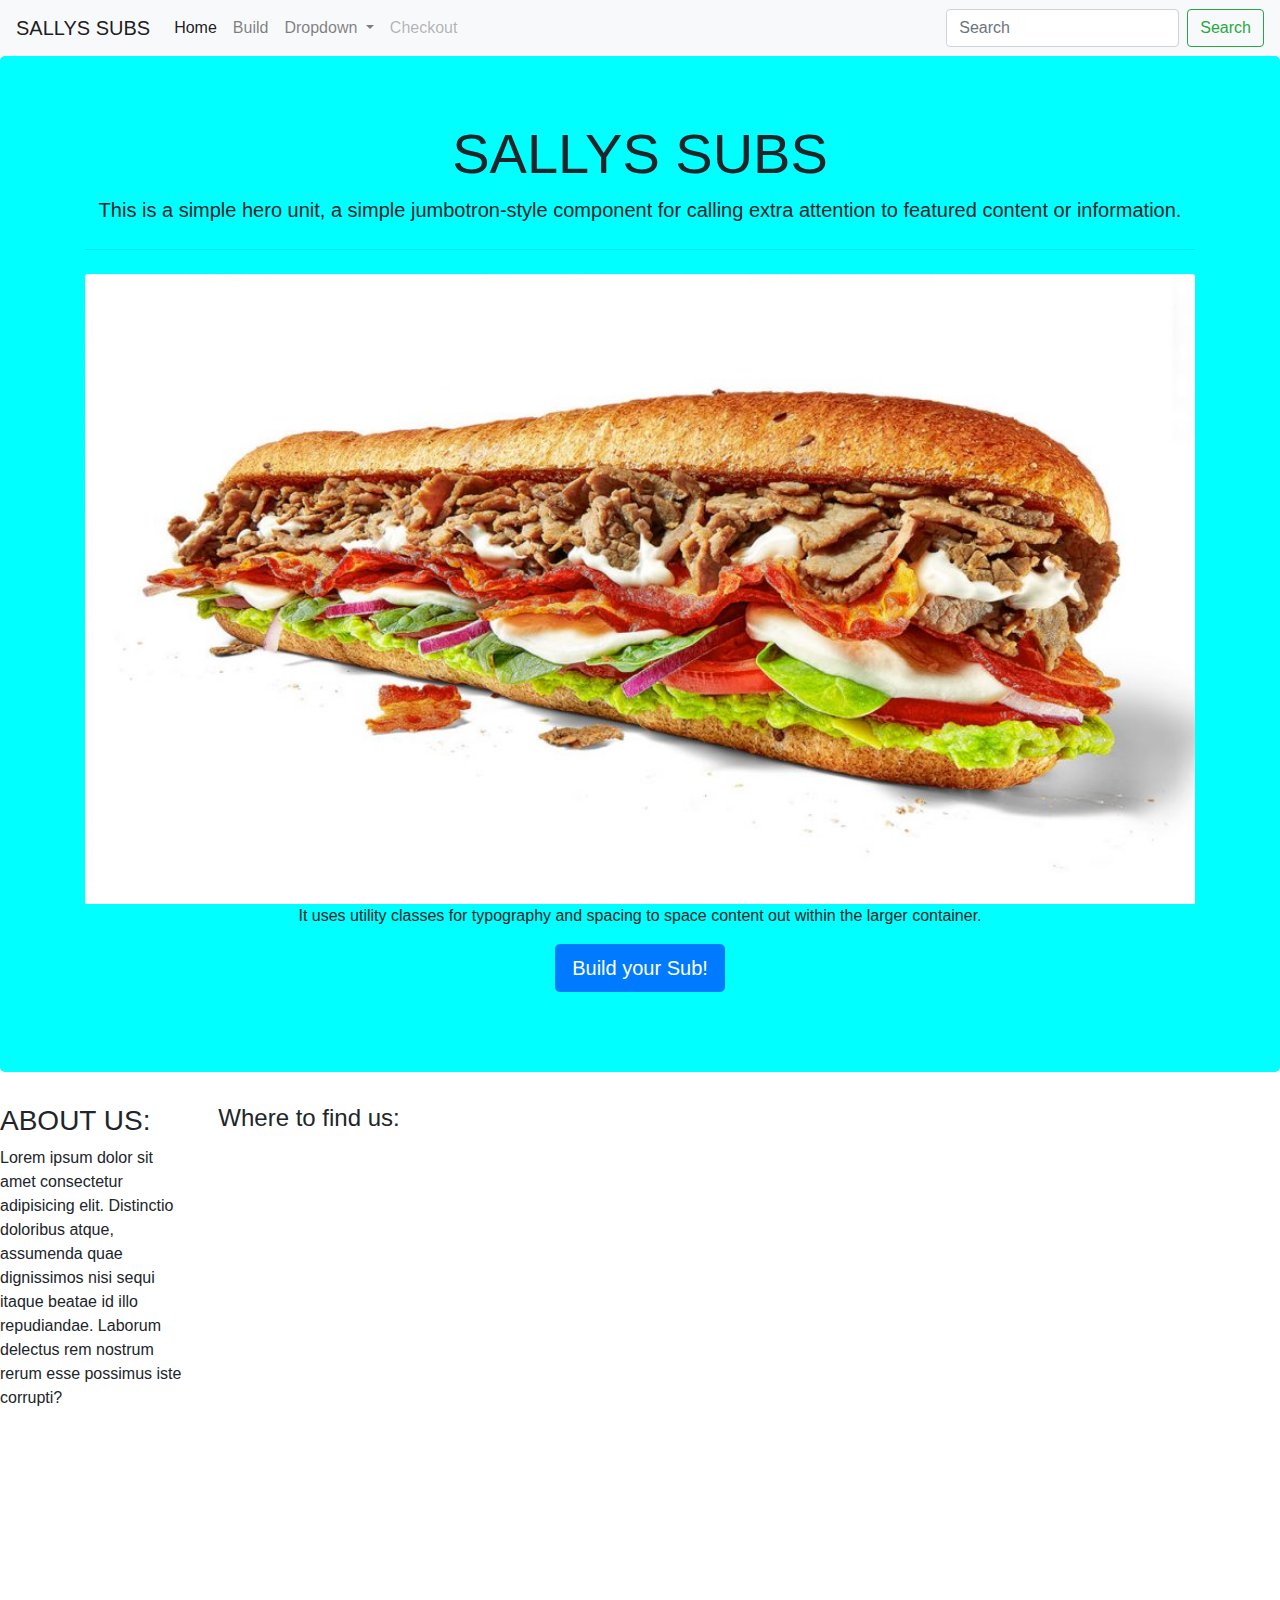
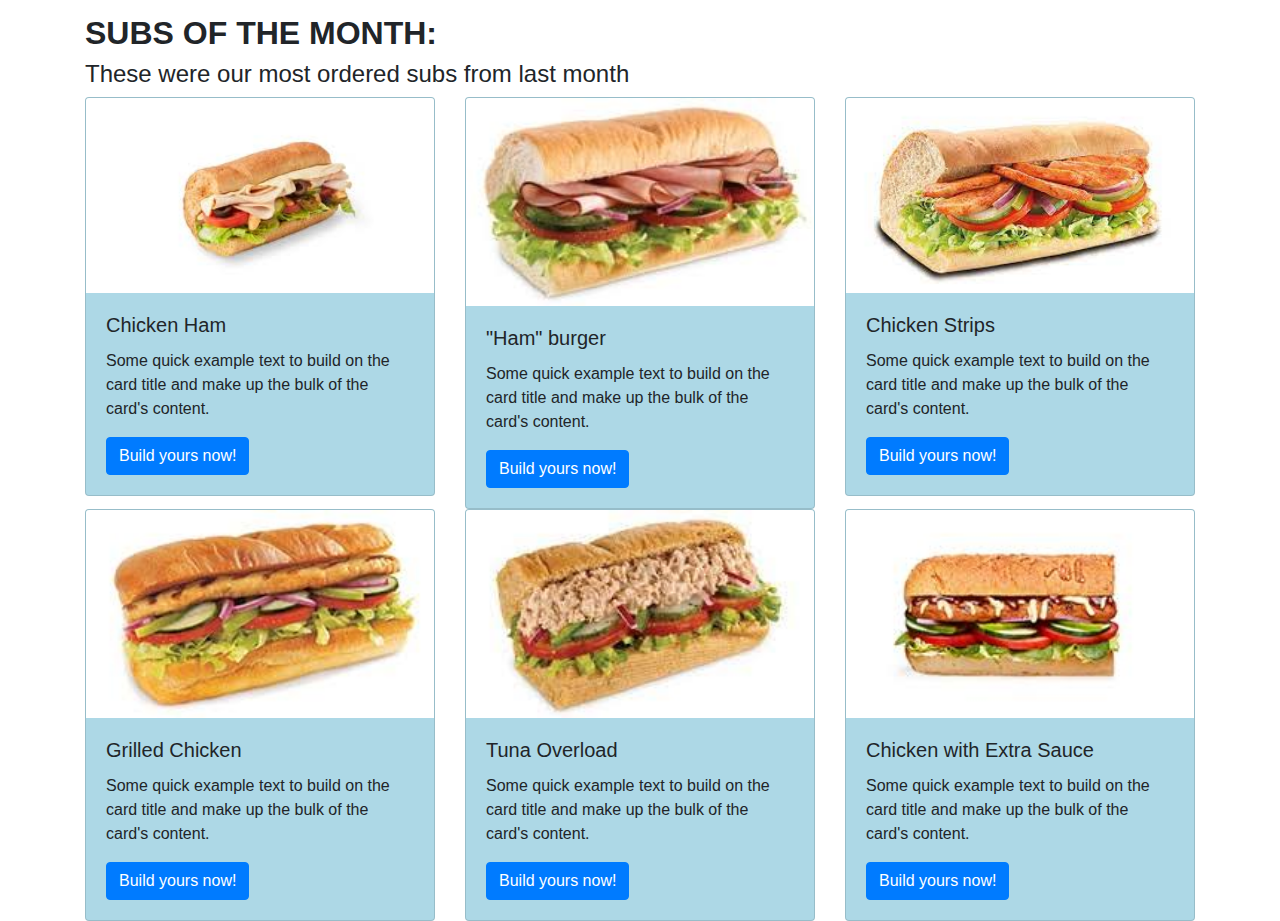
==== index.html @ 2de8fcfa "progress 2" ====
<!doctype html>
<html lang="en">
  <head>
    <!-- Required meta tags -->
    <meta charset="utf-8">
    <meta name="viewport" content="width=device-width, initial-scale=1, shrink-to-fit=no">

    <!-- Bootstrap CSS -->
    <link rel="stylesheet" href="https://cdn.jsdelivr.net/npm/bootstrap@4.0.0/dist/css/bootstrap.min.css" integrity="sha384-Gn5384xqQ1aoWXA+058RXPxPg6fy4IWvTNh0E263XmFcJlSAwiGgFAW/dAiS6JXm" crossorigin="anonymous">
    <link rel="stylesheet" href="css/main.css">

    <script src="https://code.jquery.com/jquery-3.2.1.slim.min.js" integrity="sha384-KJ3o2DKtIkvYIK3UENzmM7KCkRr/rE9/Qpg6aAZGJwFDMVNA/GpGFF93hXpG5KkN" crossorigin="anonymous"></script>
    <script src="https://cdn.jsdelivr.net/npm/popper.js@1.12.9/dist/umd/popper.min.js" integrity="sha384-ApNbgh9B+Y1QKtv3Rn7W3mgPxhU9K/ScQsAP7hUibX39j7fakFPskvXusvfa0b4Q" crossorigin="anonymous"></script>
    <script src="https://cdn.jsdelivr.net/npm/bootstrap@4.0.0/dist/js/bootstrap.min.js" integrity="sha384-JZR6Spejh4U02d8jOt6vLEHfe/JQGiRRSQQxSfFWpi1MquVdAyjUar5+76PVCmYl" crossorigin="anonymous"></script>


    <title>Alexia Cahi, Term 2 project</title>
  </head>

  <body>
    <nav class="navbar navbar-expand-lg navbar-light bg-light">
        <a class="navbar-brand" href="#">SALLYS SUBS</a>
        <button class="navbar-toggler" type="button" data-toggle="collapse" data-target="#navbarSupportedContent" aria-controls="navbarSupportedContent" aria-expanded="false" aria-label="Toggle navigation">
          <span class="navbar-toggler-icon"></span>
        </button>
      
        <div class="collapse navbar-collapse" id="navbarSupportedContent">
          <ul class="navbar-nav mr-auto">
            <li class="nav-item active">
              <a class="nav-link" href="pages/home.html">Home <span class="sr-only">(current)</span></a>
            </li>
            <li class="nav-item">
              <a class="nav-link" href="pages/build.html">Build</a>
            </li>
            <li class="nav-item dropdown">
              <a class="nav-link dropdown-toggle" href="#" id="navbarDropdown" role="button" data-toggle="dropdown" aria-haspopup="true" aria-expanded="false">
                Dropdown
              </a>
              <div class="dropdown-menu" aria-labelledby="navbarDropdown">
                <a class="dropdown-item" href="#">Action</a>
                <a class="dropdown-item" href="#">Another action</a>
                <div class="dropdown-divider"></div>
                <a class="dropdown-item" href="#">Something else here</a>
              </div>
            </li>
            <li class="nav-item">
              <a class="nav-link disabled" href="pages/checkout.html">Checkout</a>
            </li>
          </ul>
          <form class="form-inline my-2 my-lg-0">
            <input class="form-control mr-sm-2" type="search" placeholder="Search" aria-label="Search">
            <button class="btn btn-outline-success my-2 my-sm-0" type="submit">Search</button>
          </form>
        </div>
    </nav>

      <header>
        <div class="jumbotron">
            <div class="container">
            <h1 class="display-4">SALLYS SUBS</h1>
            <p class="lead">This is a simple hero unit, a simple jumbotron-style component for calling extra attention to featured content or information.</p>
            <hr class="my-4">
            <img class="card-img-top" src="images/Homepage image.jpg" alt="homepage image">
            <p>It uses utility classes for typography and spacing to space content out within the larger container.</p>
            <p class="lead">
              <a class="btn btn-primary btn-lg" href="pages/build.html" role="button">Build your Sub!</a>
            </p>
            </div>
          </div>
      </header>

      <div class="row">
        <div class="col-2">
            <h3>ABOUT US:</h3>
            <p>Lorem ipsum dolor sit amet consectetur adipisicing elit. Distinctio doloribus atque, assumenda quae dignissimos nisi sequi itaque beatae id illo repudiandae. Laborum delectus rem nostrum rerum esse possimus iste corrupti?</p>
        </div>
        <div class="col-2">
            <h4>Where to find us:</h4>
            <p><iframe src="https://www.google.com/maps/embed?pb=!1m18!1m12!1m3!1d3589.321356159205!2d28.206956674801063!3d-25.89180435132283!2m3!1f0!2f0!3f0!3m2!1i1024!2i768!4f13.1!3m3!1m2!1s0x1e956608911ce097%3A0x519896b4b6eda40a!2sOpen%20Window!5e0!3m2!1sen!2sza!4v1684965975773!5m2!1sen!2sza" width="600" height="450" style="border:0;" allowfullscreen="" loading="lazy" referrerpolicy="no-referrer-when-downgrade"></iframe></p>
        </div>
      </div>



    <div class="container">
        <h2><b>SUBS OF THE MONTH:</b></h2>
        <h4>These were our most ordered subs from last month</h4>
        <div class="row">
            <div class="col-4">
                <div class="card" style="width: 100%">
                    <img class="card-img-top" src="images/sub 1.jfif" alt="sub 1">
                    <div class="card-body">
                      <h5 class="card-title">Chicken Ham</h5>
                      <p class="card-text">Some quick example text to build on the card title and make up the bulk of the card's content.</p>
                      <a href="pages/build.html" class="btn btn-primary">Build yours now!</a>
                    </div>
                  </div>
            </div>

            <div class="col-4">
                <div class="card" style="width: 100%">
                    <img class="card-img-top" src="images/sub 2.jfif" alt="sub 2">
                    <div class="card-body">
                      <h5 class="card-title">"Ham" burger</h5>
                      <p class="card-text">Some quick example text to build on the card title and make up the bulk of the card's content.</p>
                      <a href="pages/build.html" class="btn btn-primary">Build yours now!</a>
                    </div>
                  </div>
            </div>

            <div class="col-4">
                <div class="card" style="width: 100%">
                    <img class="card-img-top" src="images/sub 3.jfif" alt="sub 3">
                    <div class="card-body">
                      <h5 class="card-title">Chicken Strips</h5>
                      <p class="card-text">Some quick example text to build on the card title and make up the bulk of the card's content.</p>
                      <a href="pages/build.html" class="btn btn-primary">Build yours now!</a>
                    </div>
                  </div>
            </div>
        </div>
    </div>

    <div class="container">
        <div class="row">
            <div class="col-4">
                <div class="card" style="width: 100%">
                    <img class="card-img-top" src="images/sub 4.jfif" alt="sub 4">
                    <div class="card-body">
                      <h5 class="card-title">Grilled Chicken</h5>
                      <p class="card-text">Some quick example text to build on the card title and make up the bulk of the card's content.</p>
                      <a href="pages/build.html" class="btn btn-primary">Build yours now!</a>
                    </div>
                  </div>
            </div>

            <div class="col-4">
                <div class="card" style="width: 100%">
                    <img class="card-img-top" src="images/sub 5.jfif" alt="sub 5">
                    <div class="card-body">
                      <h5 class="card-title">Tuna Overload</h5>
                      <p class="card-text">Some quick example text to build on the card title and make up the bulk of the card's content.</p>
                      <a href="pages/build.html" class="btn btn-primary">Build yours now!</a>
                    </div>
                  </div>
            </div>

            <div class="col-4">
                <div class="card" style="width: 100%">
                    <img class="card-img-top" src="images/sub 6.jfif" alt="sub 6">
                    <div class="card-body">
                      <h5 class="card-title">Chicken with Extra Sauce</h5>
                      <p class="card-text">Some quick example text to build on the card title and make up the bulk of the card's content.</p>
                      <a href="pages/build.html" class="btn btn-primary">Build yours now!</a>
                    </div>
                  </div>
            </div>
        </div>
    </div>

  </body>
</html>
---- css/main.css ----
.jumbotron{
    background-color: aqua;
    text-align: center;
}

.card{
    background-color: lightblue;
}
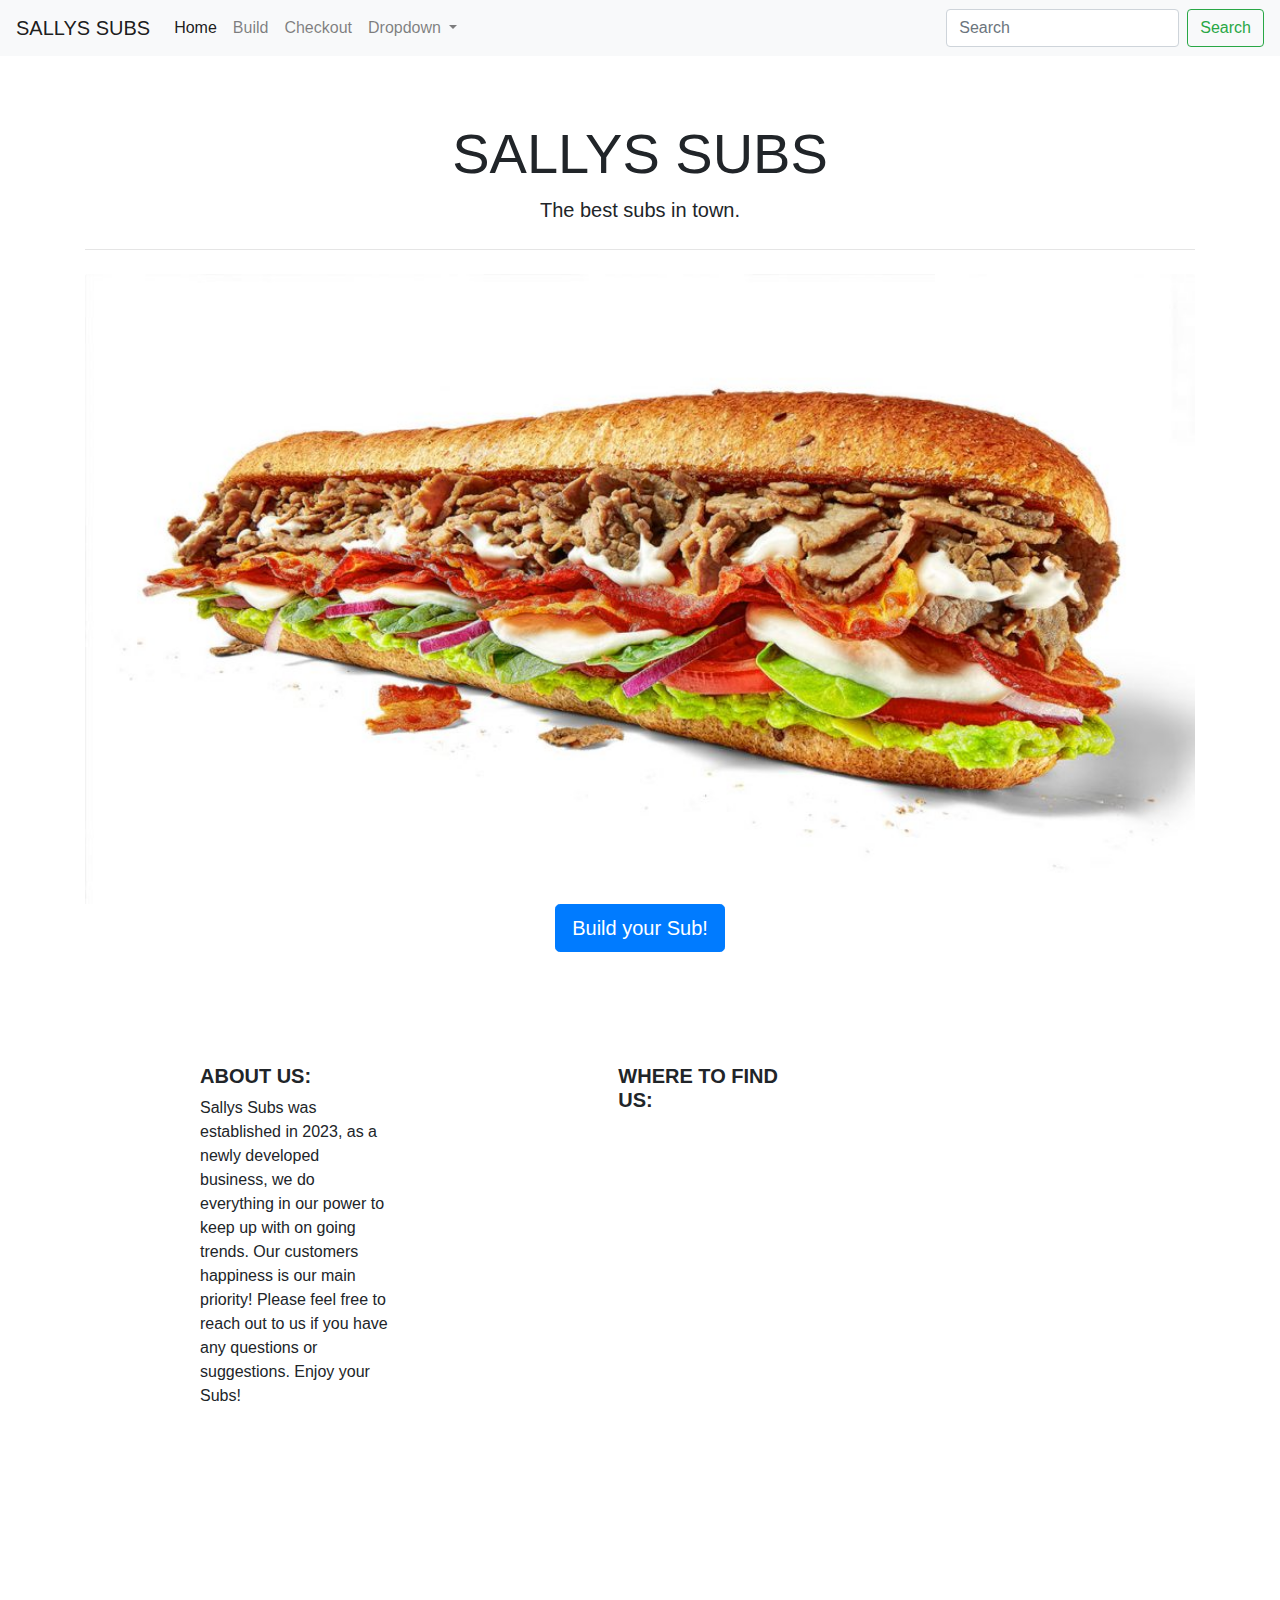
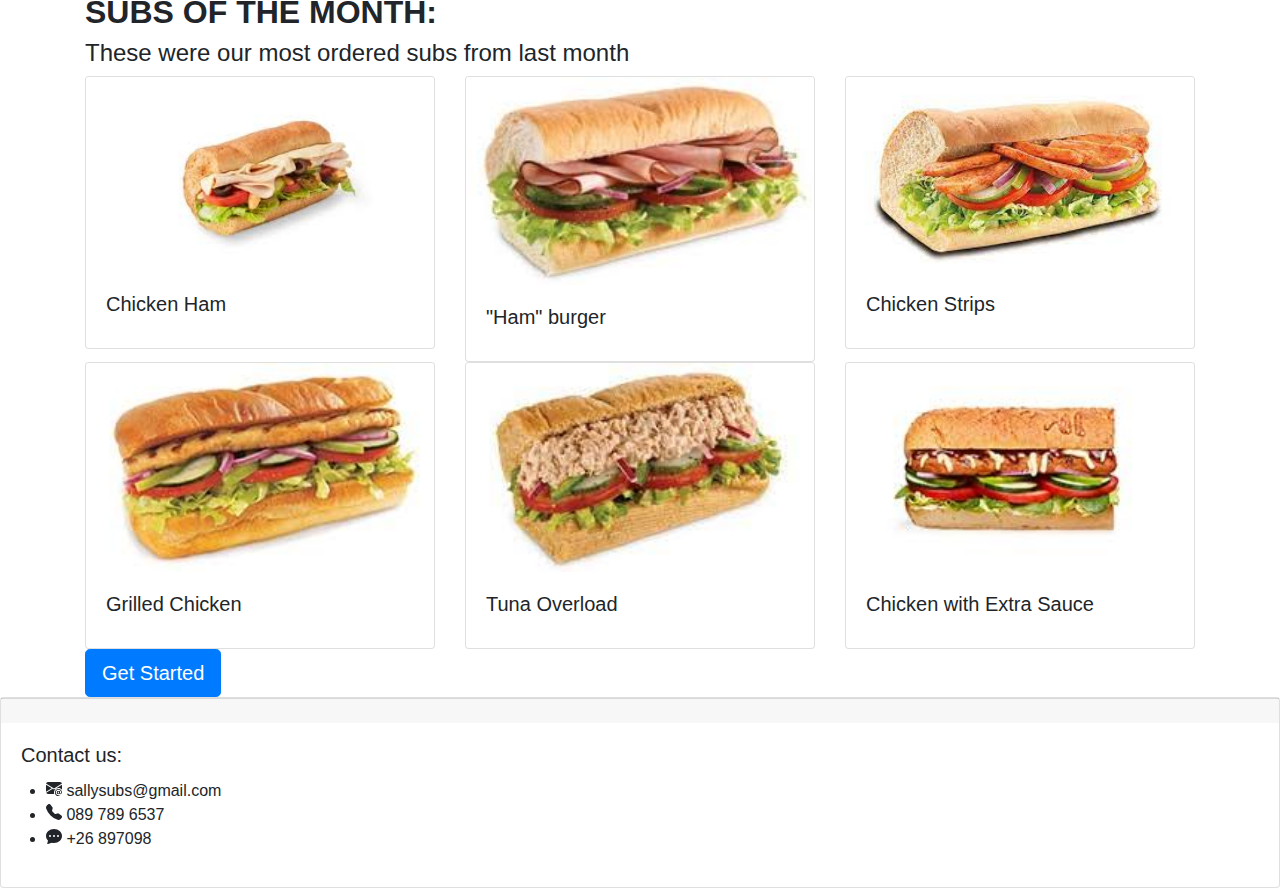
==== commit 9080c032: "Final commit" ====
--- a/index.html
+++ b/index.html
@@ -32,6 +32,9 @@
             <li class="nav-item">
               <a class="nav-link" href="pages/build.html">Build</a>
             </li>
+            <li class="nav-item">
+              <a class="nav-link" href="pages/checkout.html">Checkout</a>
+            </li>
             <li class="nav-item dropdown">
               <a class="nav-link dropdown-toggle" href="#" id="navbarDropdown" role="button" data-toggle="dropdown" aria-haspopup="true" aria-expanded="false">
                 Dropdown
@@ -42,9 +45,6 @@
                 <div class="dropdown-divider"></div>
                 <a class="dropdown-item" href="#">Something else here</a>
               </div>
-            </li>
-            <li class="nav-item">
-              <a class="nav-link disabled" href="pages/checkout.html">Checkout</a>
             </li>
           </ul>
           <form class="form-inline my-2 my-lg-0">
@@ -57,12 +57,10 @@
       <header>
         <div class="jumbotron">
             <div class="container">
-            <h1 class="display-4">SALLYS SUBS</h1>
-            <p class="lead">This is a simple hero unit, a simple jumbotron-style component for calling extra attention to featured content or information.</p>
+            <h1 class="display-4"><b>SALLYS SUBS</b></h1>
+            <p class="lead">The  best subs in town.</p>
             <hr class="my-4">
             <img class="card-img-top" src="images/Homepage image.jpg" alt="homepage image">
-            <p>It uses utility classes for typography and spacing to space content out within the larger container.</p>
-            <p class="lead">
               <a class="btn btn-primary btn-lg" href="pages/build.html" role="button">Build your Sub!</a>
             </p>
             </div>
@@ -71,11 +69,11 @@
 
       <div class="row">
         <div class="col-2">
-            <h3>ABOUT US:</h3>
-            <p>Lorem ipsum dolor sit amet consectetur adipisicing elit. Distinctio doloribus atque, assumenda quae dignissimos nisi sequi itaque beatae id illo repudiandae. Laborum delectus rem nostrum rerum esse possimus iste corrupti?</p>
+            <h5><b>ABOUT US:</b></h5>
+            <p>Sallys Subs was established in 2023, as a newly developed business, we do everything in our power to keep up with on going trends. Our customers happiness is our main priority! Please feel free to reach out to us if you have any questions or suggestions. Enjoy your Subs!</p>
         </div>
         <div class="col-2">
-            <h4>Where to find us:</h4>
+            <h5><b>WHERE TO FIND US:</b></h5>
             <p><iframe src="https://www.google.com/maps/embed?pb=!1m18!1m12!1m3!1d3589.321356159205!2d28.206956674801063!3d-25.89180435132283!2m3!1f0!2f0!3f0!3m2!1i1024!2i768!4f13.1!3m3!1m2!1s0x1e956608911ce097%3A0x519896b4b6eda40a!2sOpen%20Window!5e0!3m2!1sen!2sza!4v1684965975773!5m2!1sen!2sza" width="600" height="450" style="border:0;" allowfullscreen="" loading="lazy" referrerpolicy="no-referrer-when-downgrade"></iframe></p>
         </div>
       </div>
@@ -91,8 +89,6 @@
                     <img class="card-img-top" src="images/sub 1.jfif" alt="sub 1">
                     <div class="card-body">
                       <h5 class="card-title">Chicken Ham</h5>
-                      <p class="card-text">Some quick example text to build on the card title and make up the bulk of the card's content.</p>
-                      <a href="pages/build.html" class="btn btn-primary">Build yours now!</a>
                     </div>
                   </div>
             </div>
@@ -102,8 +98,6 @@
                     <img class="card-img-top" src="images/sub 2.jfif" alt="sub 2">
                     <div class="card-body">
                       <h5 class="card-title">"Ham" burger</h5>
-                      <p class="card-text">Some quick example text to build on the card title and make up the bulk of the card's content.</p>
-                      <a href="pages/build.html" class="btn btn-primary">Build yours now!</a>
                     </div>
                   </div>
             </div>
@@ -113,8 +107,6 @@
                     <img class="card-img-top" src="images/sub 3.jfif" alt="sub 3">
                     <div class="card-body">
                       <h5 class="card-title">Chicken Strips</h5>
-                      <p class="card-text">Some quick example text to build on the card title and make up the bulk of the card's content.</p>
-                      <a href="pages/build.html" class="btn btn-primary">Build yours now!</a>
                     </div>
                   </div>
             </div>
@@ -128,8 +120,6 @@
                     <img class="card-img-top" src="images/sub 4.jfif" alt="sub 4">
                     <div class="card-body">
                       <h5 class="card-title">Grilled Chicken</h5>
-                      <p class="card-text">Some quick example text to build on the card title and make up the bulk of the card's content.</p>
-                      <a href="pages/build.html" class="btn btn-primary">Build yours now!</a>
                     </div>
                   </div>
             </div>
@@ -139,8 +129,6 @@
                     <img class="card-img-top" src="images/sub 5.jfif" alt="sub 5">
                     <div class="card-body">
                       <h5 class="card-title">Tuna Overload</h5>
-                      <p class="card-text">Some quick example text to build on the card title and make up the bulk of the card's content.</p>
-                      <a href="pages/build.html" class="btn btn-primary">Build yours now!</a>
                     </div>
                   </div>
             </div>
@@ -150,13 +138,37 @@
                     <img class="card-img-top" src="images/sub 6.jfif" alt="sub 6">
                     <div class="card-body">
                       <h5 class="card-title">Chicken with Extra Sauce</h5>
-                      <p class="card-text">Some quick example text to build on the card title and make up the bulk of the card's content.</p>
-                      <a href="pages/build.html" class="btn btn-primary">Build yours now!</a>
                     </div>
                   </div>
             </div>
+
+          <div class="container">
+            <a class="btn btn-primary btn-lg" href="pages/build.html" role="button">Get Started</a>
+          </div>
+
         </div>
     </div>
+  </body>
 
-  </body>
+  <div class="card">
+    <div class="card-footer">
+    </div>
+    <div class="card-body">
+      <h5 class="card-title">Contact us:</h5>
+      <div class="row">
+        <ul>
+          <li><svg xmlns="http://www.w3.org/2000/svg" width="16" height="16" fill="currentColor" class="bi bi-envelope-at-fill" viewBox="0 0 16 16">
+            <path d="M2 2A2 2 0 0 0 .05 3.555L8 8.414l7.95-4.859A2 2 0 0 0 14 2H2Zm-2 9.8V4.698l5.803 3.546L0 11.801Zm6.761-2.97-6.57 4.026A2 2 0 0 0 2 14h6.256A4.493 4.493 0 0 1 8 12.5a4.49 4.49 0 0 1 1.606-3.446l-.367-.225L8 9.586l-1.239-.757ZM16 9.671V4.697l-5.803 3.546.338.208A4.482 4.482 0 0 1 12.5 8c1.414 0 2.675.652 3.5 1.671Z"/>
+            <path d="M15.834 12.244c0 1.168-.577 2.025-1.587 2.025-.503 0-1.002-.228-1.12-.648h-.043c-.118.416-.543.643-1.015.643-.77 0-1.259-.542-1.259-1.434v-.529c0-.844.481-1.4 1.26-1.4.585 0 .87.333.953.63h.03v-.568h.905v2.19c0 .272.18.42.411.42.315 0 .639-.415.639-1.39v-.118c0-1.277-.95-2.326-2.484-2.326h-.04c-1.582 0-2.64 1.067-2.64 2.724v.157c0 1.867 1.237 2.654 2.57 2.654h.045c.507 0 .935-.07 1.18-.18v.731c-.219.1-.643.175-1.237.175h-.044C10.438 16 9 14.82 9 12.646v-.214C9 10.36 10.421 9 12.485 9h.035c2.12 0 3.314 1.43 3.314 3.034v.21Zm-4.04.21v.227c0 .586.227.8.581.8.31 0 .564-.17.564-.743v-.367c0-.516-.275-.708-.572-.708-.346 0-.573.245-.573.791Z"/>
+          </svg> sallysubs@gmail.com</li>
+          <li><svg xmlns="http://www.w3.org/2000/svg" width="16" height="16" fill="currentColor" class="bi bi-telephone-fill" viewBox="0 0 16 16">
+            <path fill-rule="evenodd" d="M1.885.511a1.745 1.745 0 0 1 2.61.163L6.29 2.98c.329.423.445.974.315 1.494l-.547 2.19a.678.678 0 0 0 .178.643l2.457 2.457a.678.678 0 0 0 .644.178l2.189-.547a1.745 1.745 0 0 1 1.494.315l2.306 1.794c.829.645.905 1.87.163 2.611l-1.034 1.034c-.74.74-1.846 1.065-2.877.702a18.634 18.634 0 0 1-7.01-4.42 18.634 18.634 0 0 1-4.42-7.009c-.362-1.03-.037-2.137.703-2.877L1.885.511z"/>
+          </svg> 089 789 6537</li>
+          <li><svg xmlns="http://www.w3.org/2000/svg" width="16" height="16" fill="currentColor" class="bi bi-chat-dots-fill" viewBox="0 0 16 16">
+            <path d="M16 8c0 3.866-3.582 7-8 7a9.06 9.06 0 0 1-2.347-.306c-.584.296-1.925.864-4.181 1.234-.2.032-.352-.176-.273-.362.354-.836.674-1.95.77-2.966C.744 11.37 0 9.76 0 8c0-3.866 3.582-7 8-7s8 3.134 8 7zM5 8a1 1 0 1 0-2 0 1 1 0 0 0 2 0zm4 0a1 1 0 1 0-2 0 1 1 0 0 0 2 0zm3 1a1 1 0 1 0 0-2 1 1 0 0 0 0 2z"/>
+          </svg> +26 897098</li>
+        </ul>
+      </div>
+    </div>
+  </div>
 </html>--- a/css/main.css
+++ b/css/main.css
@@ -1,8 +1,19 @@
+.navbar{
+    width: 100%;
+    background-color: lightgreen;
+}
+
 .jumbotron{
-    background-color: aqua;
+    background-color: white;
     text-align: center;
 }
 
-.card{
-    background-color: lightblue;
-}+.button{
+    background-color: lightgreen;
+}
+
+.col-2{
+    margin-left: 200px;
+    float: left;
+}
+
